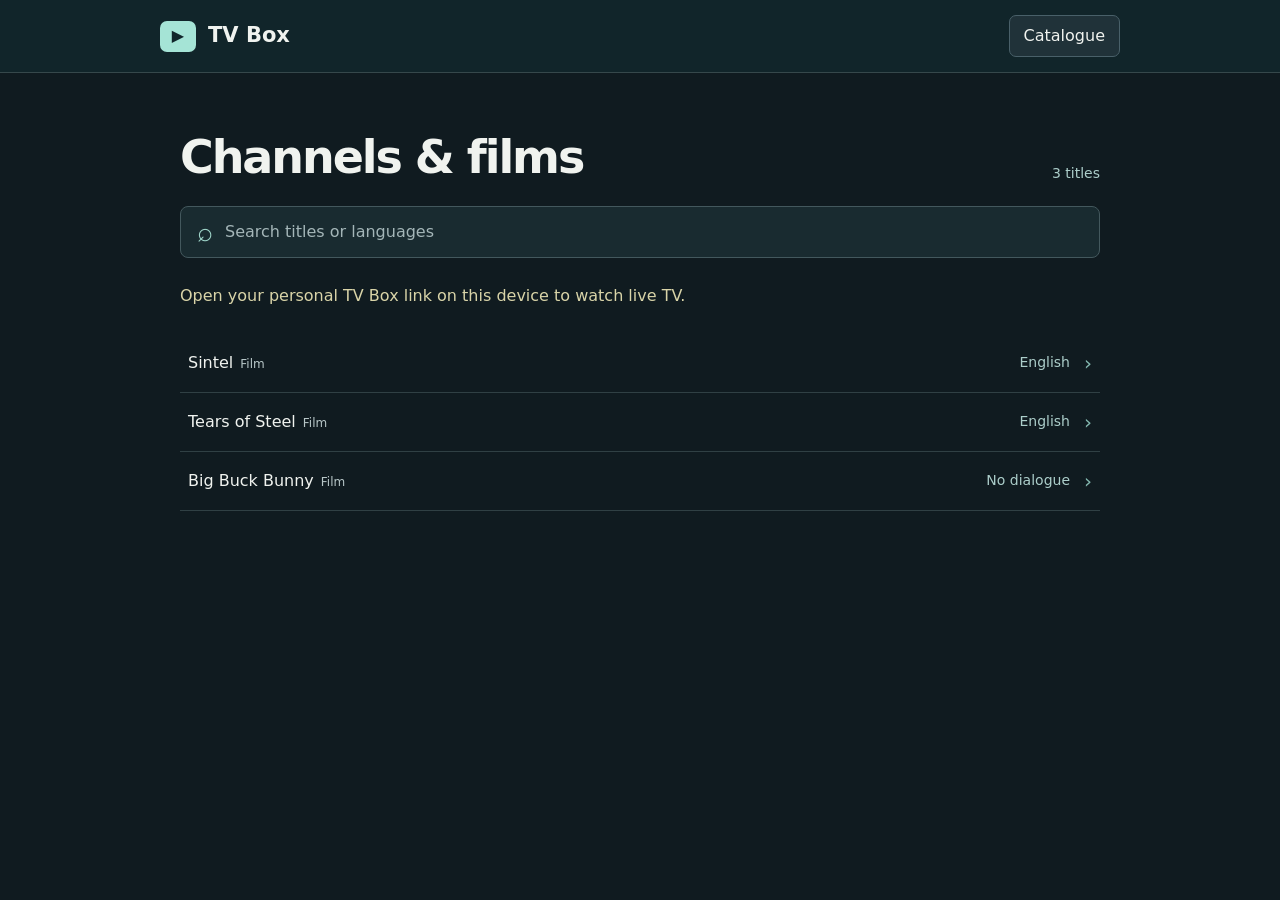
==== index.html @ 0e95f136 "Open personal catalogues directly without manual configuration" ====
<!doctype html>
<html lang="en"><head><meta charset="utf-8"><meta name="referrer" content="no-referrer"><meta name="viewport" content="width=device-width,initial-scale=1,viewport-fit=cover"><meta name="theme-color" content="#11252a"><meta name="color-scheme" content="dark"><title>TV Box</title><link rel="icon" href="icon-192.png"><link rel="apple-touch-icon" href="icon-192.png"><link rel="manifest" href="manifest.webmanifest"><link rel="stylesheet" href="style.css"><script defer src="vendor/hls.min.js"></script><script defer src="app.js"></script></head>
<body><main id="library">
<header class="flex items-center justify-between"><div class="brand flex items-center"><span class="brandmark" aria-hidden="true">▶</span>TV Box</div><div class="flex items-center gap-2"><button id="connect">Catalogue</button><button id="install" hidden>Install app</button></div></header>
<section class="shelf"><div class="flex items-end justify-between gap-2"><h1>Channels &amp; films</h1><span id="count" aria-live="polite"></span></div>
<label class="search flex items-center"><span aria-hidden="true">⌕</span><input id="query" type="search" placeholder="Search titles or languages" aria-label="Search titles or languages"></label>
<p id="notice" role="status" hidden></p><div id="list"></div></section></main>
<section id="player" hidden aria-label="Video player"><video id="video" playsinline crossorigin="anonymous"></video><div id="surface"></div>
<div id="top" class="tools flex items-center"><button id="back" aria-label="Back to catalogue">‹ Back</button><strong id="title"></strong><button id="lock">Lock controls</button></div>
<output id="feedback" hidden></output><div id="bottom" class="tools"><input id="seek" type="range" min="0" step=".1" aria-label="Film position" hidden><div class="buttons flex items-center"><button id="play">Play</button><button id="sync"><i></i> Sync live</button><button id="tracks">Audio &amp; subtitles</button><button id="full">Full screen</button></div></div><div id="error" role="status" hidden><p></p><button id="retry">Retry</button></div></section>
<dialog id="settings"><form method="dialog"><h2 id="dialogTitle"></h2><div id="options"></div><button class="done">Done</button></form></dialog>
</body></html>
---- style.css ----
/*! tailwindcss v4.3.5 | MIT License | https://tailwindcss.com */
@layer properties{@supports (((-webkit-hyphens:none)) and (not (margin-trim:block))) or ((-moz-orient:inline) and (not (color:rgb(from red r g b)))){*,:before,:after,::backdrop{--tw-ordinal:initial;--tw-slashed-zero:initial;--tw-numeric-figure:initial;--tw-numeric-spacing:initial;--tw-numeric-fraction:initial;--tw-blur:initial;--tw-brightness:initial;--tw-contrast:initial;--tw-grayscale:initial;--tw-hue-rotate:initial;--tw-invert:initial;--tw-opacity:initial;--tw-saturate:initial;--tw-sepia:initial;--tw-drop-shadow:initial;--tw-drop-shadow-color:initial;--tw-drop-shadow-alpha:100%;--tw-drop-shadow-size:initial}}}.relative{position:relative}.static{position:static}.container{width:100%}.flex{display:flex}.hidden{display:none}.inline{display:inline}.items-center{align-items:center}.items-end{align-items:flex-end}.justify-between{justify-content:space-between}.ordinal{--tw-ordinal:ordinal;font-variant-numeric:var(--tw-ordinal, ) var(--tw-slashed-zero, ) var(--tw-numeric-figure, ) var(--tw-numeric-spacing, ) var(--tw-numeric-fraction, )}.underline{text-decoration-line:underline}.underline\!{text-decoration-line:underline!important}.filter{filter:var(--tw-blur, ) var(--tw-brightness, ) var(--tw-contrast, ) var(--tw-grayscale, ) var(--tw-hue-rotate, ) var(--tw-invert, ) var(--tw-saturate, ) var(--tw-sepia, ) var(--tw-drop-shadow, )}.transition{transition-property:color,background-color,border-color,outline-color,text-decoration-color,fill,stroke,--tw-gradient-from,--tw-gradient-via,--tw-gradient-to,opacity,box-shadow,transform,translate,scale,rotate,filter,-webkit-backdrop-filter,backdrop-filter,display,content-visibility,overlay,pointer-events;transition-timing-function:var(--tw-ease,ease);transition-duration:var(--tw-duration,0s)}@property --tw-ordinal{syntax:"*";inherits:false}@property --tw-slashed-zero{syntax:"*";inherits:false}@property --tw-numeric-figure{syntax:"*";inherits:false}@property --tw-numeric-spacing{syntax:"*";inherits:false}@property --tw-numeric-fraction{syntax:"*";inherits:false}@property --tw-blur{syntax:"*";inherits:false}@property --tw-brightness{syntax:"*";inherits:false}@property --tw-contrast{syntax:"*";inherits:false}@property --tw-grayscale{syntax:"*";inherits:false}@property --tw-hue-rotate{syntax:"*";inherits:false}@property --tw-invert{syntax:"*";inherits:false}@property --tw-opacity{syntax:"*";inherits:false}@property --tw-saturate{syntax:"*";inherits:false}@property --tw-sepia{syntax:"*";inherits:false}@property --tw-drop-shadow{syntax:"*";inherits:false}@property --tw-drop-shadow-color{syntax:"*";inherits:false}@property --tw-drop-shadow-alpha{syntax:"<percentage>";inherits:false;initial-value:100%}@property --tw-drop-shadow-size{syntax:"*";inherits:false}
*{box-sizing:border-box}body{margin:0;background:#101b20;color:#f0f3ef;font:16px/1.5 "Inter",system-ui,sans-serif}button,input,select{font:inherit}button,select{color:inherit;background:#203239;border:1px solid #496069;border-radius:7px;padding:8px 14px;min-height:42px;cursor:pointer}button:hover,button:focus-visible{background:#34494e}button:focus-visible,input:focus-visible,select:focus-visible{outline:3px solid #8cddd0;outline-offset:2px}[hidden]{display:none!important}header{padding:15px max(5vw,calc((100vw - 960px)/2));border-bottom:1px solid #36484b;background:#11252a;gap:12px}.brand{gap:12px;font-size:21px;font-weight:700;white-space:nowrap}.brandmark{display:inline-grid;place-items:center;color:#11252a;background:#a5e4d6;width:36px;height:31px;border-radius:7px;font-size:16px}.shelf{max-width:960px;margin:auto;padding:clamp(24px,5vw,58px) 20px 70px}h1{font-size:clamp(28px,5vw,46px);letter-spacing:-.045em;margin:0;line-height:1.15}#count,.lang{color:#acceca;font-size:14px}#count{white-space:nowrap}.search{gap:12px;padding:0 16px;background:#192b30;border:1px solid #43585d;border-radius:8px;margin:22px 0 12px}.search span{font-size:27px;color:#9fd5c9}.search input{flex:1;min-width:0;background:transparent;color:inherit;border:0;padding:13px 0}.row{display:flex;width:100%;align-items:center;text-align:left;gap:14px;padding:14px 8px;background:transparent;border:0;border-bottom:1px solid #304044;border-radius:0;min-height:58px}.row .name{flex:1;overflow-wrap:anywhere}.row:after{content:'›';font-size:20px;color:#84b9b0}.lang{text-align:right}.film{font-size:12px;color:#b7c6c7;margin-left:7px}#notice{padding:10px 0;color:#d9d4a8}#player{position:fixed;inset:0;background:#070a0c;z-index:3;overflow:hidden}video,#surface{width:100%;height:100%;position:absolute;inset:0}video{object-fit:contain}#surface{touch-action:none}.tools{position:absolute;z-index:2;transition:opacity .18s;padding:14px max(14px,env(safe-area-inset-right));left:0;right:0}#top{top:0;gap:12px;background:linear-gradient(#000c,transparent)}#title{flex:1;min-width:0;text-overflow:ellipsis;white-space:nowrap;overflow:hidden}#lock{margin-left:auto}#bottom{bottom:0;background:linear-gradient(transparent,#000c);padding-bottom:max(14px,env(safe-area-inset-bottom))}.buttons{gap:8px;justify-content:center;flex-wrap:wrap}.tools button,#error button{background:#18262de8}#sync i{display:inline-block;width:9px;height:9px;border-radius:50%;background:#aaa}#sync.current i{background:#ff5158}.asleep .tools,.asleep #feedback{opacity:0;visibility:hidden}.locked #top{background:none}.locked #back,.locked #title,.locked #bottom,.locked #error,.locked #feedback{display:none}#seek{width:min(720px,95%);display:block;margin:0 auto 12px;accent-color:#9edecb}#error,#feedback{position:absolute;top:50%;left:50%;transform:translate(-50%,-50%);padding:12px 18px;border-radius:9px;background:#17262bf2;text-align:center}#feedback{pointer-events:none;z-index:2}#error p{margin:0 0 10px}dialog{color:inherit;background:#1a2c31;border:1px solid #55706e;border-radius:12px;width:min(425px,92vw);padding:22px}dialog::backdrop{background:#0009}dialog h2{margin:0 0 15px}dialog label{display:block;margin:10px 0}select,dialog input{width:100%;margin:4px 0 12px}dialog input{background:#101b20;border:1px solid #55706e;border-radius:5px;color:inherit;padding:10px}.done{margin-top:12px}.gap-2{gap:8px}@media(max-width:480px){header{padding:12px}.shelf{padding-inline:14px}.buttons{gap:4px}.buttons button{font-size:14px;padding:6px 9px}.row{gap:8px}.lang{font-size:12px}}@media(prefers-reduced-motion:reduce){*{transition:none!important}}

.search input::placeholder{color:#a4b6b8}
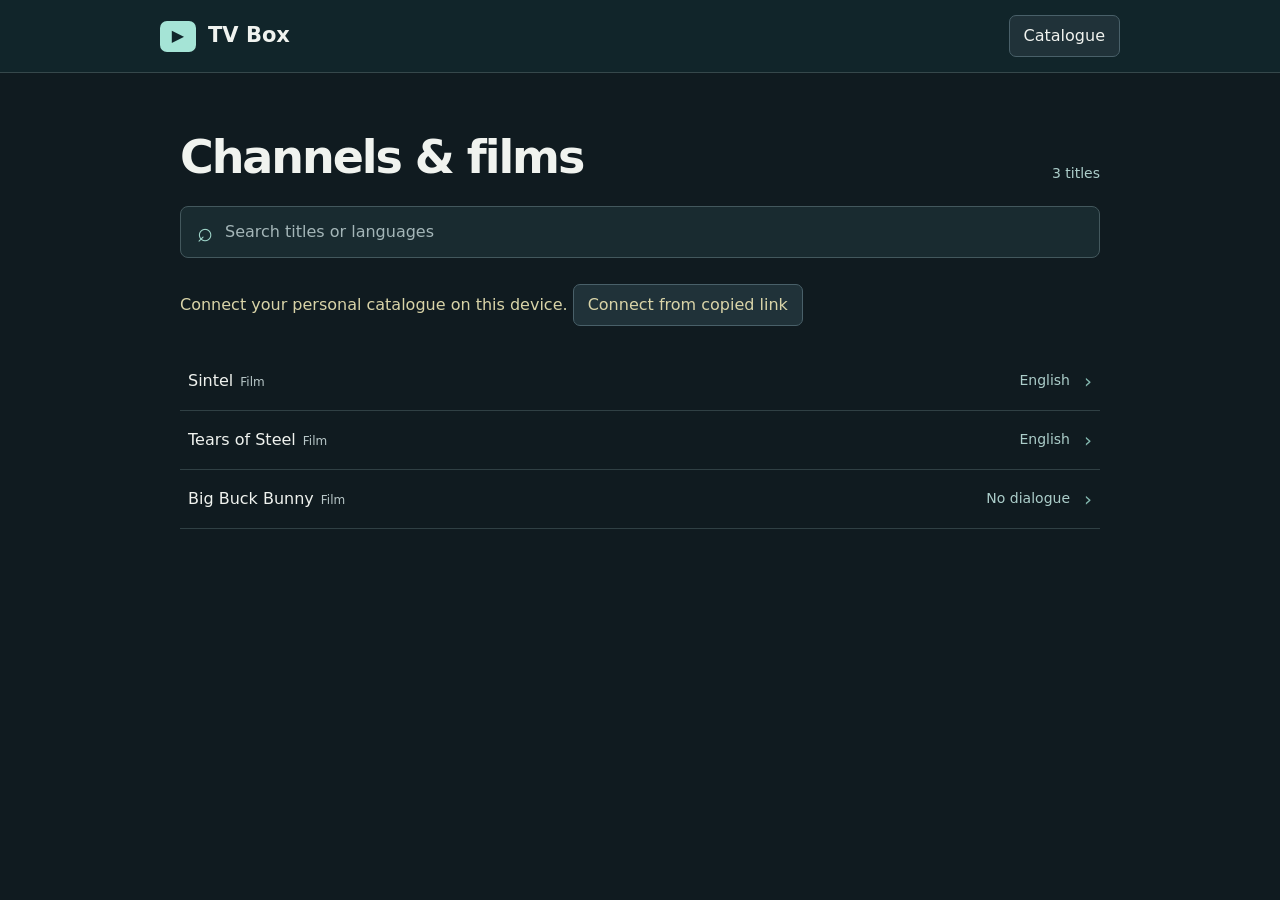
==== commit f9906e31: "Connect isolated home-screen installs and carry personal launch settings" ====
--- a/index.html
+++ b/index.html
@@ -1,5 +1,5 @@
 <!doctype html>
-<html lang="en"><head><meta charset="utf-8"><meta name="referrer" content="no-referrer"><meta name="viewport" content="width=device-width,initial-scale=1,viewport-fit=cover"><meta name="theme-color" content="#11252a"><meta name="color-scheme" content="dark"><title>TV Box</title><link rel="icon" href="icon-192.png"><link rel="apple-touch-icon" href="icon-192.png"><link rel="manifest" href="manifest.webmanifest"><link rel="stylesheet" href="style.css"><script defer src="vendor/hls.min.js"></script><script defer src="app.js"></script></head>
+<html lang="en"><head><meta charset="utf-8"><meta name="referrer" content="no-referrer"><meta name="viewport" content="width=device-width,initial-scale=1,viewport-fit=cover"><meta name="theme-color" content="#11252a"><meta name="color-scheme" content="dark"><title>TV Box</title><link rel="icon" href="icon-192.png"><link rel="apple-touch-icon" href="icon-192.png"><link rel="manifest" id="app-manifest"><link rel="stylesheet" href="style.css"><script defer src="vendor/hls.min.js"></script><script defer src="app.js?v=10"></script></head>
 <body><main id="library">
 <header class="flex items-center justify-between"><div class="brand flex items-center"><span class="brandmark" aria-hidden="true">▶</span>TV Box</div><div class="flex items-center gap-2"><button id="connect">Catalogue</button><button id="install" hidden>Install app</button></div></header>
 <section class="shelf"><div class="flex items-end justify-between gap-2"><h1>Channels &amp; films</h1><span id="count" aria-live="polite"></span></div>
